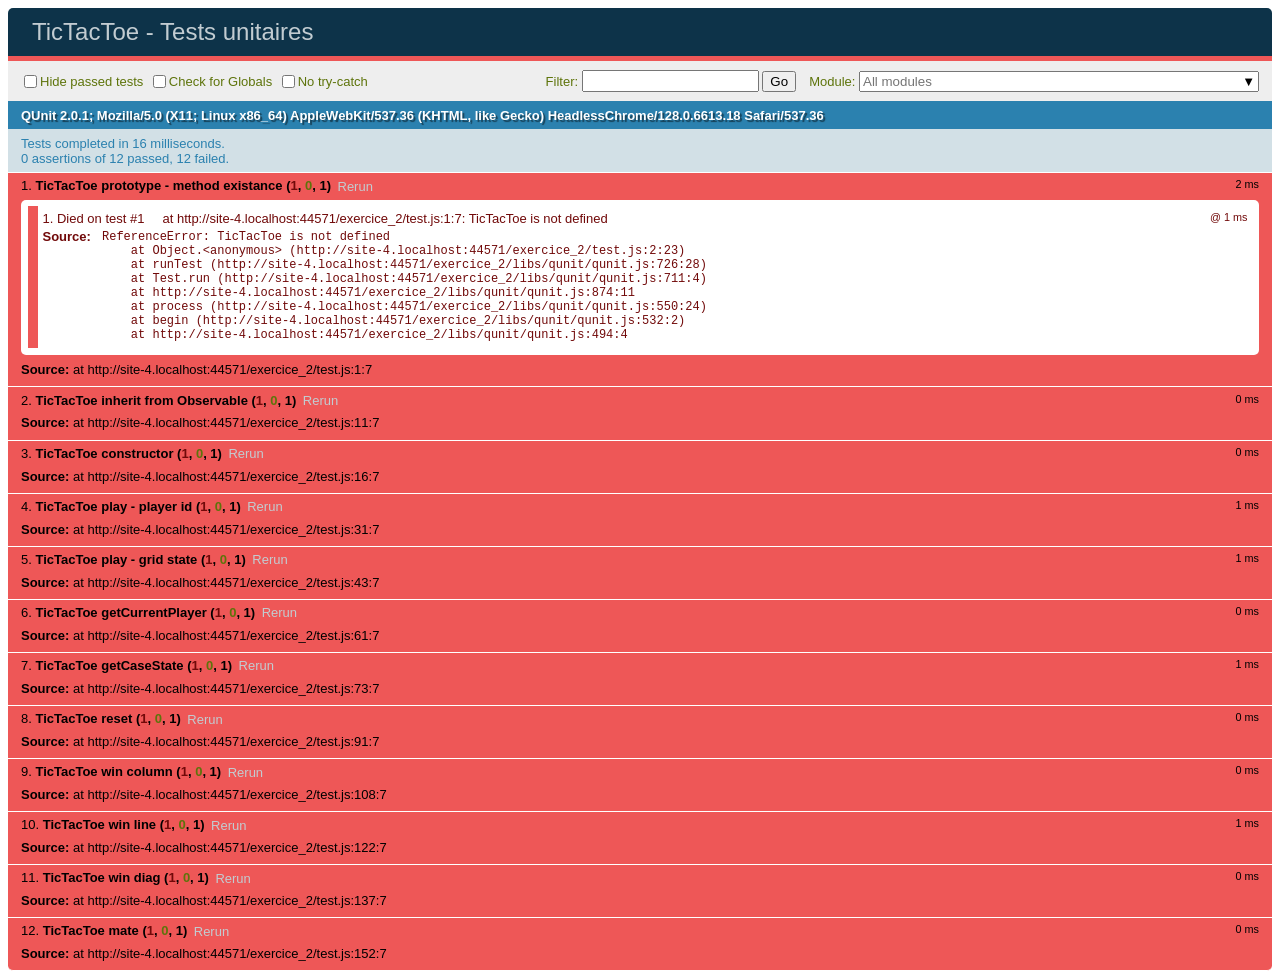
==== exercice_2/test.html @ d5835daf "first commit" ====
<!DOCTYPE html>
<html>

<head>
    <title>TicTacToe - Tests unitaires</title>
    <meta http-equiv="Content-Type" content="text/html; charset=UTF-8" />
    <link rel="stylesheet" type="text/css" href="libs/qunit/qunit.css" />
    <script type="text/javascript" src="libs/qunit/qunit.js"></script>
    <script type="text/javascript" src="libs/checkGlobals.js"></script>
    <script type="text/javascript" src="Observable.js"></script>
    <script type="text/javascript" src="TicTacToe.js"></script>
</head>

<body>
    <div id="qunit"></div>
    <div id="qunit-fixture"></div>
    <script type="text/javascript" src="test.js"></script>
</body>

</html>
---- exercice_2/libs/qunit/qunit.css ----
/*!
 * QUnit 2.0.1
 * https://qunitjs.com/
 *
 * Copyright jQuery Foundation and other contributors
 * Released under the MIT license
 * https://jquery.org/license
 *
 * Date: 2016-07-23T19:39Z
 */

/** Font Family and Sizes */

#qunit-tests, #qunit-header, #qunit-banner, #qunit-testrunner-toolbar, #qunit-filteredTest, #qunit-userAgent, #qunit-testresult {
	font-family: "Helvetica Neue Light", "HelveticaNeue-Light", "Helvetica Neue", Calibri, Helvetica, Arial, sans-serif;
}

#qunit-testrunner-toolbar, #qunit-filteredTest, #qunit-userAgent, #qunit-testresult, #qunit-tests li { font-size: small; }
#qunit-tests { font-size: smaller; }


/** Resets */

#qunit-tests, #qunit-header, #qunit-banner, #qunit-filteredTest, #qunit-userAgent, #qunit-testresult, #qunit-modulefilter {
	margin: 0;
	padding: 0;
}


/** Header (excluding toolbar) */

#qunit-header {
	padding: 0.5em 0 0.5em 1em;

	color: #8699A4;
	background-color: #0D3349;

	font-size: 1.5em;
	line-height: 1em;
	font-weight: 400;

	border-radius: 5px 5px 0 0;
}

#qunit-header a {
	text-decoration: none;
	color: #C2CCD1;
}

#qunit-header a:hover,
#qunit-header a:focus {
	color: #FFF;
}

#qunit-banner {
	height: 5px;
}

#qunit-filteredTest {
	padding: 0.5em 1em 0.5em 1em;
	color: #366097;
	background-color: #F4FF77;
}

#qunit-userAgent {
	padding: 0.5em 1em 0.5em 1em;
	color: #FFF;
	background-color: #2B81AF;
	text-shadow: rgba(0, 0, 0, 0.5) 2px 2px 1px;
}


/** Toolbar */

#qunit-testrunner-toolbar {
	padding: 0.5em 1em 0.5em 1em;
	color: #5E740B;
	background-color: #EEE;
}

#qunit-testrunner-toolbar .clearfix {
	height: 0;
	clear: both;
}

#qunit-testrunner-toolbar label {
	display: inline-block;
}

#qunit-testrunner-toolbar input[type=checkbox],
#qunit-testrunner-toolbar input[type=radio] {
	margin: 3px;
	vertical-align: -2px;
}

#qunit-testrunner-toolbar input[type=text] {
	box-sizing: border-box;
	height: 1.6em;
}

.qunit-url-config,
.qunit-filter,
#qunit-modulefilter {
	display: inline-block;
	line-height: 2.1em;
}

.qunit-filter,
#qunit-modulefilter {
	float: right;
	position: relative;
	margin-left: 1em;
}

.qunit-url-config label {
	margin-right: 0.5em;
}

#qunit-modulefilter-search {
	box-sizing: border-box;
	width: 400px;
}

#qunit-modulefilter-search-container:after {
	position: absolute;
	right: 0.3em;
	content: "\25bc";
	color: black;
}

#qunit-modulefilter-dropdown {
	/* align with #qunit-modulefilter-search */
	box-sizing: border-box;
	width: 400px;
	position: absolute;
	right: 0;
	top: 50%;
	margin-top: 0.8em;

	border: 1px solid #D3D3D3;
	border-top: none;
	border-radius: 0 0 .25em .25em;
	color: #000;
	background-color: #F5F5F5;
	z-index: 99;
}

#qunit-modulefilter-dropdown a {
	color: inherit;
	text-decoration: none;
}

#qunit-modulefilter-dropdown .clickable.checked {
	font-weight: bold;
	color: #000;
	background-color: #D2E0E6;
}

#qunit-modulefilter-dropdown .clickable:hover {
	color: #FFF;
	background-color: #0D3349;
}

#qunit-modulefilter-actions {
	display: block;
	overflow: auto;

	/* align with #qunit-modulefilter-dropdown-list */
	font: smaller/1.5em sans-serif;
}

#qunit-modulefilter-dropdown #qunit-modulefilter-actions > * {
	box-sizing: border-box;
	max-height: 2.8em;
	display: block;
	padding: 0.4em;
}

#qunit-modulefilter-dropdown #qunit-modulefilter-actions > button {
	float: right;
	font: inherit;
}

#qunit-modulefilter-dropdown #qunit-modulefilter-actions > :last-child {
	/* insert padding to align with checkbox margins */
	padding-left: 3px;
}

#qunit-modulefilter-dropdown-list {
	max-height: 200px;
	overflow-y: auto;
	margin: 0;
	border-top: 2px groove threedhighlight;
	padding: 0.4em 0 0;
	font: smaller/1.5em sans-serif;
}

#qunit-modulefilter-dropdown-list li {
	white-space: nowrap;
	overflow: hidden;
	text-overflow: ellipsis;
}

#qunit-modulefilter-dropdown-list .clickable {
	display: block;
	padding-left: 0.15em;
}


/** Tests: Pass/Fail */

#qunit-tests {
	list-style-position: inside;
}

#qunit-tests li {
	padding: 0.4em 1em 0.4em 1em;
	border-bottom: 1px solid #FFF;
	list-style-position: inside;
}

#qunit-tests > li {
	display: none;
}

#qunit-tests li.running,
#qunit-tests li.pass,
#qunit-tests li.fail,
#qunit-tests li.skipped {
	display: list-item;
}

#qunit-tests.hidepass {
	position: relative;
}

#qunit-tests.hidepass li.running,
#qunit-tests.hidepass li.pass {
	visibility: hidden;
	position: absolute;
	width:   0;
	height:  0;
	padding: 0;
	border:  0;
	margin:  0;
}

#qunit-tests li strong {
	cursor: pointer;
}

#qunit-tests li.skipped strong {
	cursor: default;
}

#qunit-tests li a {
	padding: 0.5em;
	color: #C2CCD1;
	text-decoration: none;
}

#qunit-tests li p a {
	padding: 0.25em;
	color: #6B6464;
}
#qunit-tests li a:hover,
#qunit-tests li a:focus {
	color: #000;
}

#qunit-tests li .runtime {
	float: right;
	font-size: smaller;
}

.qunit-assert-list {
	margin-top: 0.5em;
	padding: 0.5em;

	background-color: #FFF;

	border-radius: 5px;
}

.qunit-source {
	margin: 0.6em 0 0.3em;
}

.qunit-collapsed {
	display: none;
}

#qunit-tests table {
	border-collapse: collapse;
	margin-top: 0.2em;
}

#qunit-tests th {
	text-align: right;
	vertical-align: top;
	padding: 0 0.5em 0 0;
}

#qunit-tests td {
	vertical-align: top;
}

#qunit-tests pre {
	margin: 0;
	white-space: pre-wrap;
	word-wrap: break-word;
}

#qunit-tests del {
	color: #374E0C;
	background-color: #E0F2BE;
	text-decoration: none;
}

#qunit-tests ins {
	color: #500;
	background-color: #FFCACA;
	text-decoration: none;
}

/*** Test Counts */

#qunit-tests b.counts                       { color: #000; }
#qunit-tests b.passed                       { color: #5E740B; }
#qunit-tests b.failed                       { color: #710909; }

#qunit-tests li li {
	padding: 5px;
	background-color: #FFF;
	border-bottom: none;
	list-style-position: inside;
}

/*** Passing Styles */

#qunit-tests li li.pass {
	color: #3C510C;
	background-color: #FFF;
	border-left: 10px solid #C6E746;
}

#qunit-tests .pass                          { color: #528CE0; background-color: #D2E0E6; }
#qunit-tests .pass .test-name               { color: #366097; }

#qunit-tests .pass .test-actual,
#qunit-tests .pass .test-expected           { color: #999; }

#qunit-banner.qunit-pass                    { background-color: #C6E746; }

/*** Failing Styles */

#qunit-tests li li.fail {
	color: #710909;
	background-color: #FFF;
	border-left: 10px solid #EE5757;
	white-space: pre;
}

#qunit-tests > li:last-child {
	border-radius: 0 0 5px 5px;
}

#qunit-tests .fail                          { color: #000; background-color: #EE5757; }
#qunit-tests .fail .test-name,
#qunit-tests .fail .module-name             { color: #000; }

#qunit-tests .fail .test-actual             { color: #EE5757; }
#qunit-tests .fail .test-expected           { color: #008000; }

#qunit-banner.qunit-fail                    { background-color: #EE5757; }

/*** Skipped tests */

#qunit-tests .skipped {
	background-color: #EBECE9;
}

#qunit-tests .qunit-skipped-label {
	background-color: #F4FF77;
	display: inline-block;
	font-style: normal;
	color: #366097;
	line-height: 1.8em;
	padding: 0 0.5em;
	margin: -0.4em 0.4em -0.4em 0;
}

/** Result */

#qunit-testresult {
	padding: 0.5em 1em 0.5em 1em;

	color: #2B81AF;
	background-color: #D2E0E6;

	border-bottom: 1px solid #FFF;
}
#qunit-testresult .module-name {
	font-weight: 700;
}

/** Fixture */

#qunit-fixture {
	position: absolute;
	top: -10000px;
	left: -10000px;
	width: 1000px;
	height: 1000px;
}
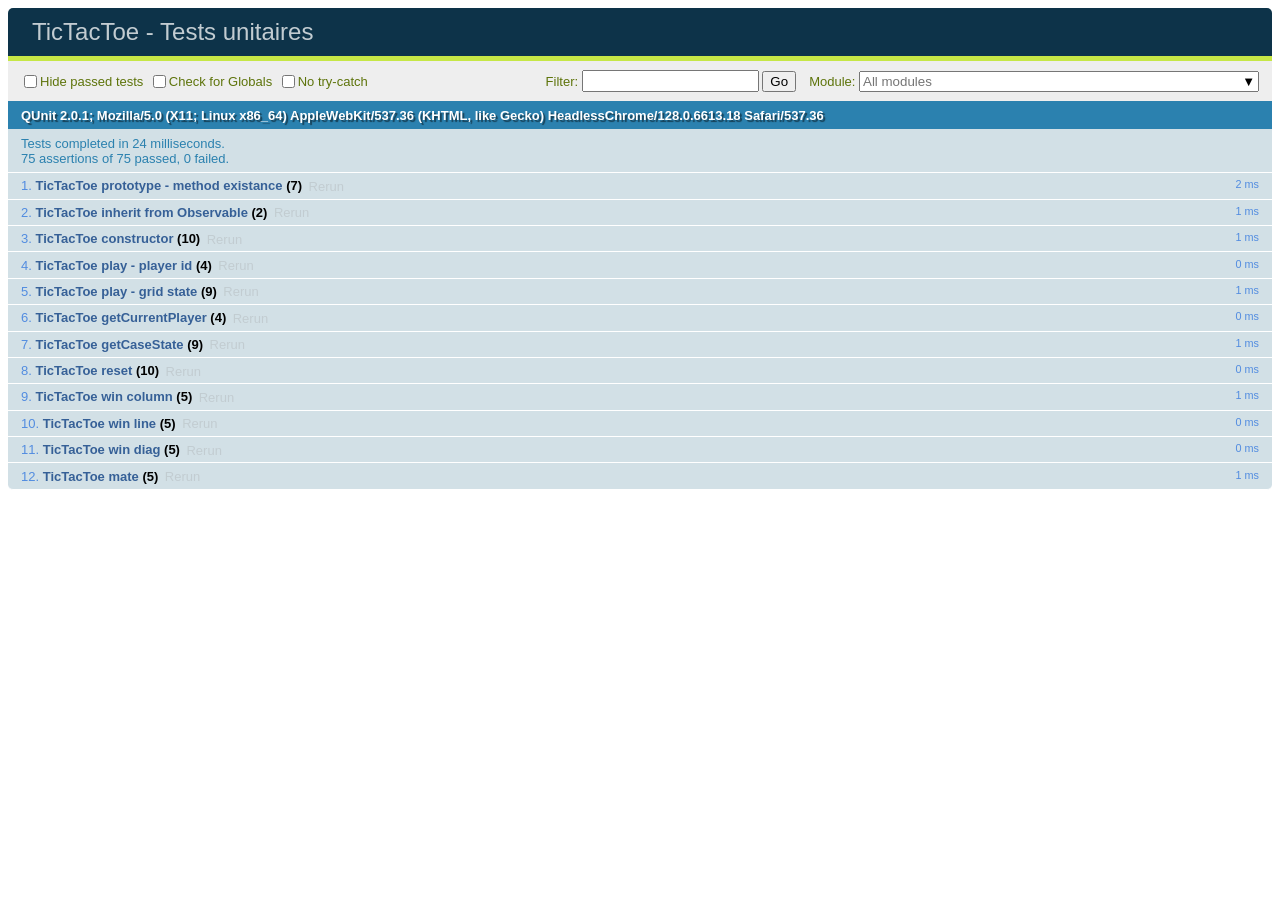
==== commit 494b2e11: "Fin de l'exercice 2" ====
--- a/exercice_2/test.html
+++ b/exercice_2/test.html
@@ -7,7 +7,7 @@
     <link rel="stylesheet" type="text/css" href="libs/qunit/qunit.css" />
     <script type="text/javascript" src="libs/qunit/qunit.js"></script>
     <script type="text/javascript" src="libs/checkGlobals.js"></script>
-    <script type="text/javascript" src="Observable.js"></script>
+    <script type="text/javascript" src="../exercice_1/Observable.js"></script>
     <script type="text/javascript" src="TicTacToe.js"></script>
 </head>
 
